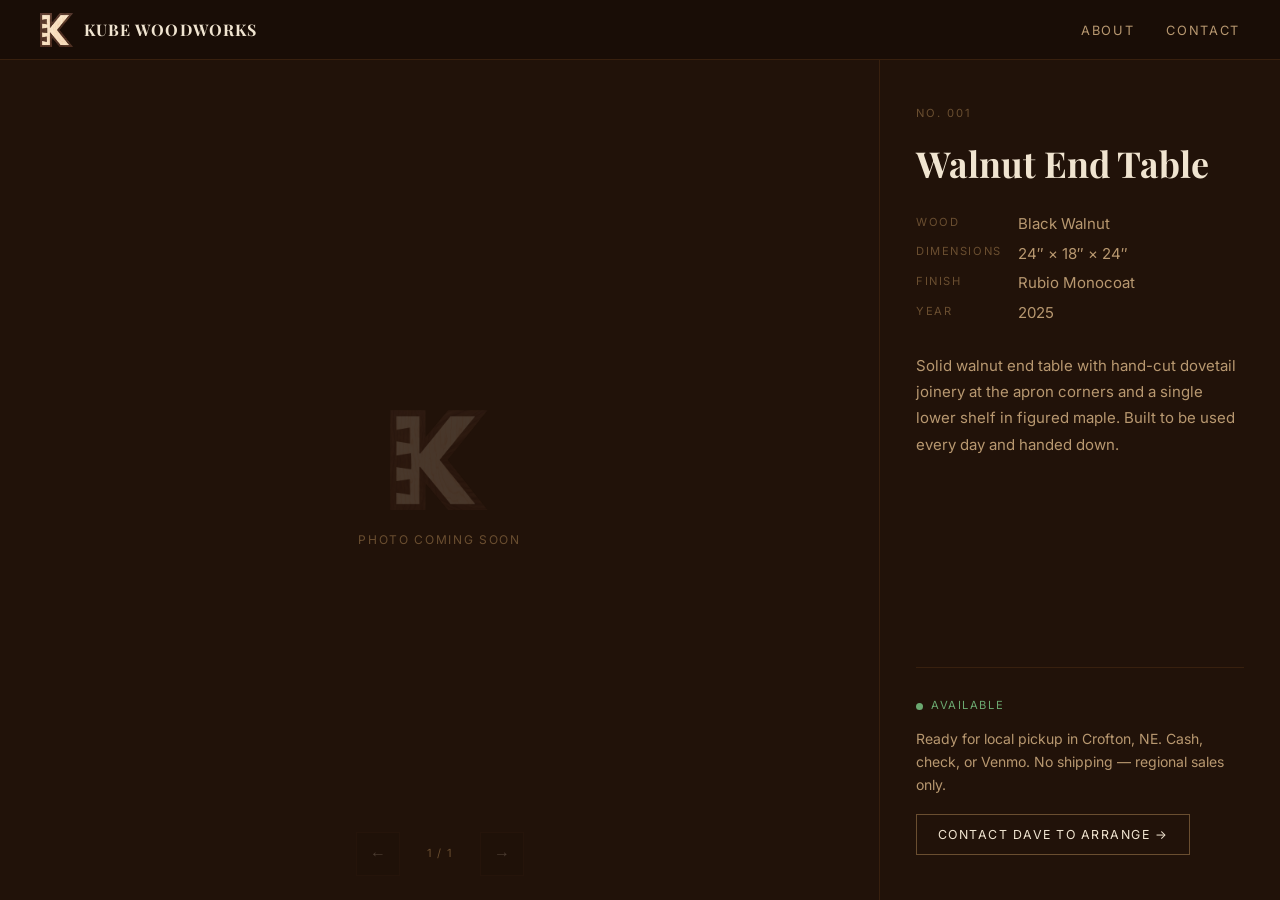
==== index.html @ 45e0f2c5 "Build initial static site for Kube Woodworks Three-page static site (index, about, contact) per READ" ====
<!DOCTYPE html>
<html lang="en">
<head>
  <meta charset="UTF-8">
  <meta name="viewport" content="width=device-width, initial-scale=1.0">
  <title>Kube Woodworks — Crofton, Nebraska</title>
  <meta name="description" content="Custom heirloom woodworking by Dave Kube. Handcrafted furniture and one-of-a-kind pieces made in Crofton, Nebraska.">
  <link rel="icon" type="image/png" sizes="512x512" href="assets/k-mark-512.png">
  <link rel="apple-touch-icon" href="assets/k-mark-512.png">
  <link rel="manifest" href="assets/site.webmanifest">
  <link rel="stylesheet" href="style.css">
</head>
<body>

  <!-- ── Navigation ── -->
  <nav class="site-nav" aria-label="Site navigation">
    <a class="nav-home" href="index.html" aria-label="Kube Woodworks home">
      <img src="assets/k-mark-512.png" alt="">
      <span class="nav-wordmark">Kube Woodworks</span>
    </a>
    <ul class="nav-links">
      <li><a href="about.html">About</a></li>
      <li><a href="contact.html">Contact</a></li>
    </ul>
  </nav>

  <!-- ── Gallery ── -->
  <main class="gallery-stage" id="gallery">

    <!-- ============================================================
         HOW TO ADD A NEW PIECE
         ============================================================
         1. Take your photos and drop them in the /images/ folder.
            Name the file something like "walnut-coffee-table.jpg".

         2. Copy EVERYTHING between "BEGIN PIECE" and "END PIECE"
            (including those comment lines).

         3. Paste the copy right BEFORE the last "END PIECE" comment
            — so it appears after the previous piece, not after the
            closing </main> tag.

         4. Update the following in your pasted block:
              - The "No. 001" → next number (002, 003, …)
              - piece-title text
              - piece-meta values (Wood, Dimensions, Finish, Year)
              - piece-description text
              - The <img> tag: swap the placeholder div for a real
                <img src="images/your-file.jpg" alt="brief description">
              - Availability: see the comment inside for how to
                toggle between Available and Not available.

         Dave — you never need to touch anything outside these blocks.
         ============================================================ -->

    <!-- BEGIN PIECE -->
    <article class="piece" data-piece aria-label="Piece 1">
      <div class="piece-photo">
        <!--
          PHOTO: Replace this placeholder block with your image when ready:

          <img src="images/your-photo-filename.jpg"
               alt="Short description of the piece — e.g. Walnut end table with dovetail joinery">

          The photo will fill this panel automatically. Portrait or landscape both work.
        -->
        <div class="piece-photo-placeholder" aria-hidden="true">
          <img src="assets/k-mark-512.png" alt="">
          <p>Photo coming soon</p>
        </div>
      </div>
      <div class="piece-placard">
        <p class="piece-number">No. 001</p>
        <h1 class="piece-title">Walnut End Table</h1>
        <dl class="piece-meta">
          <dt>Wood</dt>        <dd>Black Walnut</dd>
          <dt>Dimensions</dt>  <dd>24&Prime; &times; 18&Prime; &times; 24&Prime;</dd>
          <dt>Finish</dt>      <dd>Rubio Monocoat</dd>
          <dt>Year</dt>        <dd>2025</dd>
        </dl>
        <p class="piece-description">
          Solid walnut end table with hand-cut dovetail joinery at the apron corners
          and a single lower shelf in figured maple. Built to be used every day
          and handed down.
        </p>
        <div class="piece-availability">
          <!--
            AVAILABLE: use this block when the piece is for sale
          -->
          <span class="avail-badge available">Available</span>
          <p class="avail-message">
            Ready for local pickup in Crofton, NE.
            Cash, check, or Venmo. No shipping — regional sales only.
          </p>
          <a href="contact.html" class="btn">Contact Dave to arrange &rarr;</a>

          <!--
            NOT AVAILABLE: swap to this block when a piece is sold
            (remove the three lines above and uncomment the three below)

          <span class="avail-badge unavailable">Not available</span>
          <p class="avail-message">
            Not currently in stock — contact Dave for an estimate on when
            a similar piece could be ready.
          </p>
          <a href="contact.html" class="btn">Inquire &rarr;</a>
          -->
        </div>
      </div>
    </article>
    <!-- END PIECE -->

    <!-- Gallery navigation controls -->
    <div class="gallery-controls" aria-label="Gallery navigation">
      <button class="gallery-btn" id="prev-btn" aria-label="Previous piece" disabled>&#8592;</button>
      <span class="gallery-counter" aria-live="polite">
        <span id="count-current">1</span>&thinsp;/&thinsp;<span id="count-total">1</span>
      </span>
      <button class="gallery-btn" id="next-btn" aria-label="Next piece" disabled>&#8594;</button>
    </div>

  </main>

  <script>
    (function () {
      const pieces  = Array.from(document.querySelectorAll('[data-piece]'));
      const btnPrev = document.getElementById('prev-btn');
      const btnNext = document.getElementById('next-btn');
      const numCur  = document.getElementById('count-current');
      const numTot  = document.getElementById('count-total');
      let current   = 0;

      numTot.textContent = pieces.length;

      function show(idx) {
        pieces[current].classList.remove('active');
        current = idx;
        pieces[current].classList.add('active');
        numCur.textContent   = current + 1;
        btnPrev.disabled     = current === 0;
        btnNext.disabled     = current === pieces.length - 1;
        // Scroll placard back to top on each new piece
        const placard = pieces[current].querySelector('.piece-placard');
        if (placard) placard.scrollTop = 0;
      }

      // Initialise first piece
      pieces[0].classList.add('active');
      btnPrev.disabled = true;
      btnNext.disabled = pieces.length < 2;

      btnPrev.addEventListener('click', function () { if (current > 0) show(current - 1); });
      btnNext.addEventListener('click', function () { if (current < pieces.length - 1) show(current + 1); });

      // Keyboard navigation
      document.addEventListener('keydown', function (e) {
        if (e.key === 'ArrowLeft'  && current > 0)                show(current - 1);
        if (e.key === 'ArrowRight' && current < pieces.length - 1) show(current + 1);
      });

      // Touch / swipe
      var touchStartX = 0;
      document.addEventListener('touchstart', function (e) {
        touchStartX = e.touches[0].clientX;
      }, { passive: true });
      document.addEventListener('touchend', function (e) {
        var dx = e.changedTouches[0].clientX - touchStartX;
        if (Math.abs(dx) > 48) {
          if (dx < 0 && current < pieces.length - 1) show(current + 1);
          if (dx > 0 && current > 0)                 show(current - 1);
        }
      }, { passive: true });
    }());
  </script>

</body>
</html>
---- style.css ----
/* =============================================================
   Kube Woodworks — shared styles
   ============================================================= */

@import url('https://fonts.googleapis.com/css2?family=Playfair+Display:wght@400;700&family=Inter:wght@400;500&display=swap');

:root {
  --bg:             #1a0e07;
  --surface:        #211209;
  --surface-raised: #2c180a;
  --text:           #f0e4d0;
  --text-dim:       #b89870;
  --text-muted:     #6a4e30;
  --accent:         #c87d38;
  --green:          #6ba870;
  --divider:        #38200e;
  --nav-h:          60px;
  --serif: 'Playfair Display', Georgia, 'Times New Roman', serif;
  --sans:  'Inter', system-ui, -apple-system, sans-serif;
}

*, *::before, *::after { box-sizing: border-box; margin: 0; padding: 0; }

html {
  -webkit-text-size-adjust: 100%;
  scroll-behavior: smooth;
}

body {
  background: var(--bg);
  color: var(--text);
  font-family: var(--sans);
  font-size: 1rem;
  line-height: 1.6;
  min-height: 100dvh;
}

/* ── Navigation ─────────────────────────────────────────────── */

.site-nav {
  position: fixed;
  top: 0;
  inset-inline: 0;
  height: var(--nav-h);
  display: flex;
  align-items: center;
  padding: 0 clamp(1rem, 4vw, 2.5rem);
  background: rgba(26, 14, 7, 0.94);
  backdrop-filter: blur(14px);
  -webkit-backdrop-filter: blur(14px);
  border-bottom: 1px solid var(--divider);
  z-index: 200;
  gap: 1rem;
}

.nav-home {
  display: flex;
  align-items: center;
  gap: 0.6rem;
  text-decoration: none;
  color: var(--text);
  flex-shrink: 0;
}

.nav-home img {
  height: 34px;
  width: auto;
  object-fit: contain;
}

.nav-wordmark {
  font-family: var(--serif);
  font-weight: 700;
  font-size: 1rem;
  letter-spacing: 0.07em;
  text-transform: uppercase;
  line-height: 1;
}

.nav-links {
  margin-left: auto;
  display: flex;
  gap: 2rem;
  list-style: none;
}

.nav-links a {
  color: var(--text-dim);
  text-decoration: none;
  font-size: 0.8rem;
  letter-spacing: 0.13em;
  text-transform: uppercase;
  transition: color 0.18s;
}

.nav-links a:hover,
.nav-links a[aria-current="page"] {
  color: var(--text);
}

/* ── Gallery — index.html ────────────────────────────────────── */

.gallery-stage {
  padding-top: var(--nav-h);
  height: 100dvh;
  overflow: hidden;
  position: relative;
}

/* Each piece: hidden by default, shown with .active */
.piece {
  display: none;
  height: calc(100dvh - var(--nav-h));
  grid-template-columns: 1fr 400px;
}

.piece.active {
  display: grid;
  animation: piece-in 0.3s ease;
}

@keyframes piece-in {
  from { opacity: 0; }
  to   { opacity: 1; }
}

/* Photo panel */
.piece-photo {
  overflow: hidden;
  display: flex;
  align-items: center;
  justify-content: center;
  background: var(--surface);
  border-right: 1px solid var(--divider);
}

.piece-photo img {
  width: 100%;
  height: 100%;
  object-fit: contain;
  object-position: center;
}

/* Placeholder shown when no photo is provided yet */
.piece-photo-placeholder {
  width: 100%;
  height: 100%;
  display: flex;
  flex-direction: column;
  align-items: center;
  justify-content: center;
  gap: 1.25rem;
  background: var(--surface);
}

.piece-photo-placeholder img {
  height: 100px;
  width: auto;
  opacity: 0.18;
  object-fit: contain;
}

.piece-photo-placeholder p {
  color: var(--text-muted);
  font-size: 0.75rem;
  letter-spacing: 0.14em;
  text-transform: uppercase;
}

/* Placard panel */
.piece-placard {
  display: flex;
  flex-direction: column;
  padding: clamp(2rem, 5vh, 3.5rem) 2.25rem clamp(2rem, 5vh, 3.5rem) 2.25rem;
  overflow-y: auto;
  background: var(--surface);
}

.piece-number {
  font-size: 0.7rem;
  letter-spacing: 0.18em;
  text-transform: uppercase;
  color: var(--text-muted);
  margin-bottom: 1.25rem;
}

.piece-title {
  font-family: var(--serif);
  font-size: clamp(1.6rem, 2.8vw, 2.25rem);
  font-weight: 700;
  line-height: 1.15;
  margin-bottom: 1.75rem;
}

.piece-meta {
  display: grid;
  grid-template-columns: auto 1fr;
  gap: 0.35rem 1rem;
  margin-bottom: 1.75rem;
}

.piece-meta dt {
  font-size: 0.7rem;
  letter-spacing: 0.14em;
  text-transform: uppercase;
  color: var(--text-muted);
  align-self: baseline;
  padding-top: 0.15em;
}

.piece-meta dd {
  font-size: 0.9375rem;
  color: var(--text-dim);
}

.piece-description {
  font-size: 0.9375rem;
  line-height: 1.75;
  color: var(--text-dim);
  margin-bottom: 2rem;
  flex: 1;
}

/* Availability block */
.piece-availability {
  margin-top: auto;
  padding-top: 1.5rem;
  border-top: 1px solid var(--divider);
}

.avail-badge {
  display: inline-flex;
  align-items: center;
  gap: 0.5rem;
  font-size: 0.7rem;
  letter-spacing: 0.14em;
  text-transform: uppercase;
  margin-bottom: 0.75rem;
}

.avail-badge::before {
  content: '';
  display: block;
  width: 7px;
  height: 7px;
  border-radius: 50%;
  background: currentColor;
  flex-shrink: 0;
}

.avail-badge.available   { color: var(--green); }
.avail-badge.unavailable { color: var(--accent); }

.avail-message {
  font-size: 0.875rem;
  line-height: 1.65;
  color: var(--text-dim);
  margin-bottom: 1.1rem;
}

.btn {
  display: inline-block;
  padding: 0.6rem 1.3rem;
  background: transparent;
  border: 1px solid var(--text-muted);
  color: var(--text);
  text-decoration: none;
  font-family: var(--sans);
  font-size: 0.775rem;
  letter-spacing: 0.12em;
  text-transform: uppercase;
  transition: border-color 0.18s, color 0.18s;
  cursor: pointer;
}

.btn:hover {
  border-color: var(--text);
}

/* Gallery controls (counter + arrows) */
.gallery-controls {
  position: absolute;
  bottom: 1.5rem;
  /* Centered on the photo half, accounting for 400px placard */
  left: 0;
  right: 400px;
  display: flex;
  align-items: center;
  justify-content: center;
  gap: 1.25rem;
  z-index: 10;
  pointer-events: none;
}

.gallery-controls > * {
  pointer-events: auto;
}

.gallery-btn {
  width: 44px;
  height: 44px;
  display: flex;
  align-items: center;
  justify-content: center;
  background: rgba(26, 14, 7, 0.75);
  border: 1px solid var(--divider);
  color: var(--text);
  font-size: 1rem;
  cursor: pointer;
  transition: background 0.18s, border-color 0.18s;
}

.gallery-btn:hover:not(:disabled) {
  background: var(--surface-raised);
  border-color: var(--text-muted);
}

.gallery-btn:disabled {
  opacity: 0.2;
  cursor: default;
}

.gallery-counter {
  font-size: 0.7rem;
  letter-spacing: 0.16em;
  color: var(--text-muted);
  min-width: 2.5rem;
  text-align: center;
}

/* ── Content pages — about.html / contact.html ───────────────── */

.content-page {
  padding-top: var(--nav-h);
}

.content-inner {
  max-width: 700px;
  margin: 0 auto;
  padding: clamp(3rem, 8vw, 5rem) clamp(1.25rem, 5vw, 2.5rem) 4rem;
}

.page-eyebrow {
  font-size: 0.7rem;
  letter-spacing: 0.17em;
  text-transform: uppercase;
  color: var(--text-muted);
  margin-bottom: 0.875rem;
}

.page-title {
  font-family: var(--serif);
  font-size: clamp(2rem, 5vw, 3rem);
  font-weight: 700;
  line-height: 1.1;
  margin-bottom: 2.5rem;
}

.content-inner p {
  font-size: 1rem;
  line-height: 1.85;
  color: var(--text-dim);
  margin-bottom: 1.4rem;
}

.content-inner h2 {
  font-family: var(--serif);
  font-size: 1.15rem;
  font-weight: 700;
  color: var(--text);
  margin: 2.5rem 0 0.9rem;
}

.content-inner ul {
  list-style: none;
  margin-bottom: 1.5rem;
  display: flex;
  flex-direction: column;
  gap: 0.45rem;
}

.content-inner ul li {
  font-size: 0.9375rem;
  color: var(--text-dim);
  padding-left: 1.1rem;
  position: relative;
  line-height: 1.65;
}

.content-inner ul li::before {
  content: '—';
  position: absolute;
  left: 0;
  color: var(--text-muted);
}

/* Contact specifics */
.contact-methods {
  display: grid;
  grid-template-columns: 1fr 1fr;
  gap: 0.5rem 2.5rem;
  margin-bottom: 2.5rem;
}

.contact-method {
  padding: 1.5rem 0;
  border-top: 1px solid var(--divider);
  display: flex;
  flex-direction: column;
  gap: 0.3rem;
}

.contact-label {
  font-size: 0.68rem;
  letter-spacing: 0.16em;
  text-transform: uppercase;
  color: var(--text-muted);
}

.contact-value {
  font-family: var(--serif);
  font-size: 1.25rem;
  color: var(--text);
  text-decoration: none;
  line-height: 1.2;
  transition: color 0.18s;
}

.contact-value:hover {
  color: var(--accent);
}

.contact-note {
  font-size: 0.8125rem;
  color: var(--text-muted);
  line-height: 1.55;
  margin-top: 0.2rem;
}

.inquiry-block {
  margin-top: 0.5rem;
  padding: 1.75rem 2rem;
  background: var(--surface);
  border: 1px solid var(--divider);
}

.inquiry-block h2 {
  font-family: var(--serif);
  font-size: 1.1rem;
  color: var(--text);
  margin-bottom: 0.75rem;
}

.inquiry-block p {
  font-size: 0.9375rem;
  color: var(--text-dim);
  line-height: 1.75;
  margin-bottom: 0;
}

.inquiry-block a {
  color: var(--text);
  text-decoration: underline;
  text-underline-offset: 3px;
}

/* ── Footer ──────────────────────────────────────────────────── */

.site-footer {
  margin-top: 4rem;
  padding: 1.75rem clamp(1.25rem, 5vw, 2.5rem);
  border-top: 1px solid var(--divider);
  display: flex;
  align-items: center;
  justify-content: space-between;
  flex-wrap: wrap;
  gap: 1rem;
}

.footer-logo {
  display: flex;
  align-items: center;
  gap: 0.5rem;
  text-decoration: none;
}

.footer-logo img {
  height: 22px;
  opacity: 0.4;
  object-fit: contain;
}

.footer-copy {
  font-size: 0.75rem;
  color: var(--text-muted);
}

/* ── Responsive ──────────────────────────────────────────────── */

@media (max-width: 900px) {
  .piece {
    grid-template-columns: 1fr 340px;
  }
  .gallery-controls {
    right: 340px;
  }
}

@media (max-width: 680px) {
  /* Stack gallery vertically on mobile */
  .gallery-stage {
    height: auto;
    overflow: visible;
    padding-bottom: 5rem; /* room for fixed controls */
  }

  .piece {
    height: auto;
  }

  .piece.active {
    grid-template-columns: 1fr;
    grid-template-rows: 62vw auto;
  }

  .piece-photo {
    height: 62vw;
    min-height: 240px;
    border-right: none;
    border-bottom: 1px solid var(--divider);
  }

  .gallery-controls {
    position: fixed;
    right: auto;
    left: 50%;
    bottom: 1rem;
    transform: translateX(-50%);
    background: rgba(26, 14, 7, 0.88);
    border: 1px solid var(--divider);
    padding: 0.4rem 0.75rem;
    backdrop-filter: blur(10px);
    -webkit-backdrop-filter: blur(10px);
    border-radius: 2px;
  }

  .nav-wordmark {
    /* Keep wordmark but clip it on very small screens */
    font-size: 0.875rem;
  }

  .contact-methods {
    grid-template-columns: 1fr;
  }
}

@media (max-width: 400px) {
  .nav-wordmark {
    display: none;
  }
}
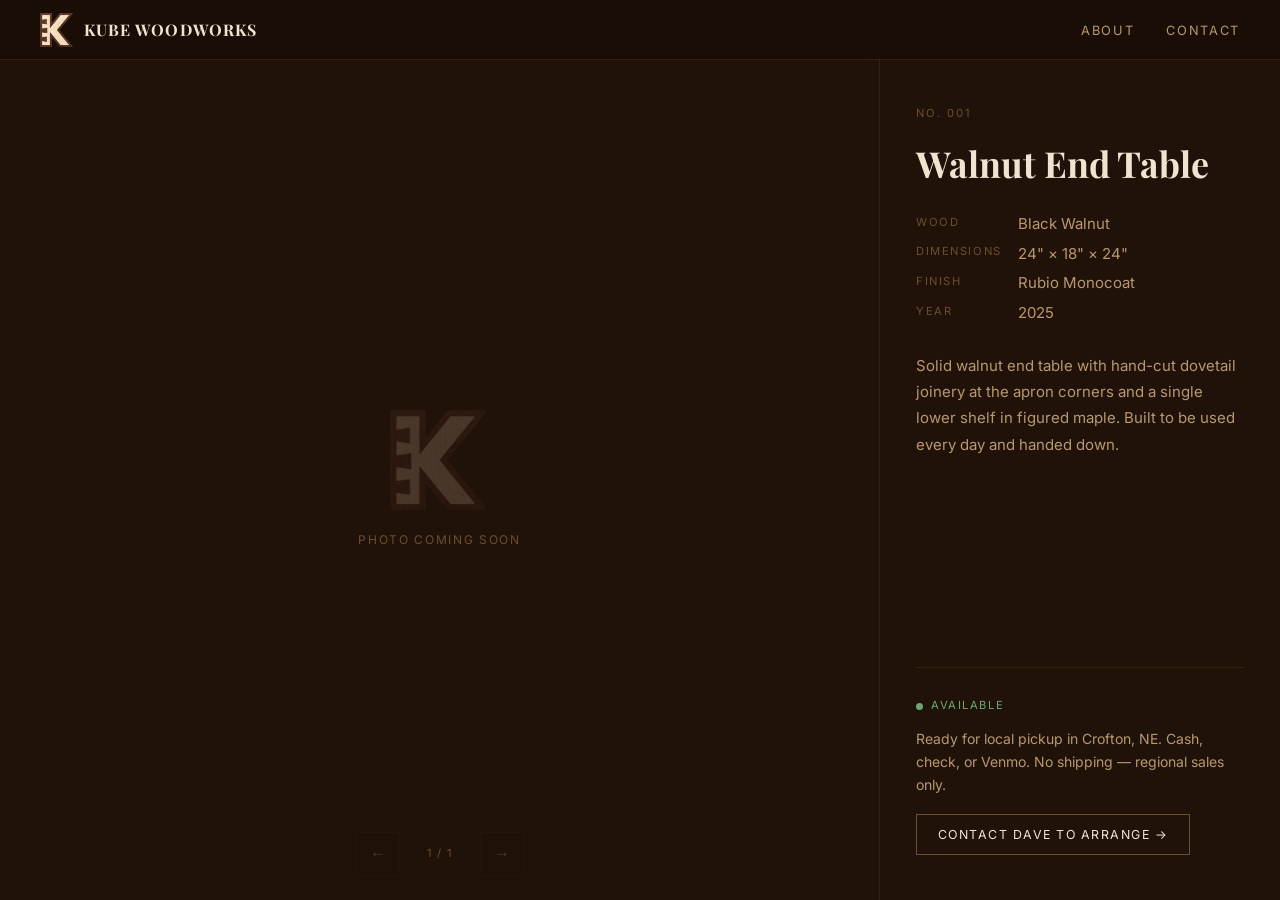
==== commit 6a97ea4e: "Extract site content into data.js All editable content (contact info, pieces) now lives in data.js. " ====
--- a/index.html
+++ b/index.html
@@ -25,92 +25,9 @@
   </nav>
 
   <!-- ── Gallery ── -->
+  <!-- Pieces are built automatically from data.js — edit that file, not this one -->
   <main class="gallery-stage" id="gallery">
 
-    <!-- ============================================================
-         HOW TO ADD A NEW PIECE
-         ============================================================
-         1. Take your photos and drop them in the /images/ folder.
-            Name the file something like "walnut-coffee-table.jpg".
-
-         2. Copy EVERYTHING between "BEGIN PIECE" and "END PIECE"
-            (including those comment lines).
-
-         3. Paste the copy right BEFORE the last "END PIECE" comment
-            — so it appears after the previous piece, not after the
-            closing </main> tag.
-
-         4. Update the following in your pasted block:
-              - The "No. 001" → next number (002, 003, …)
-              - piece-title text
-              - piece-meta values (Wood, Dimensions, Finish, Year)
-              - piece-description text
-              - The <img> tag: swap the placeholder div for a real
-                <img src="images/your-file.jpg" alt="brief description">
-              - Availability: see the comment inside for how to
-                toggle between Available and Not available.
-
-         Dave — you never need to touch anything outside these blocks.
-         ============================================================ -->
-
-    <!-- BEGIN PIECE -->
-    <article class="piece" data-piece aria-label="Piece 1">
-      <div class="piece-photo">
-        <!--
-          PHOTO: Replace this placeholder block with your image when ready:
-
-          <img src="images/your-photo-filename.jpg"
-               alt="Short description of the piece — e.g. Walnut end table with dovetail joinery">
-
-          The photo will fill this panel automatically. Portrait or landscape both work.
-        -->
-        <div class="piece-photo-placeholder" aria-hidden="true">
-          <img src="assets/k-mark-512.png" alt="">
-          <p>Photo coming soon</p>
-        </div>
-      </div>
-      <div class="piece-placard">
-        <p class="piece-number">No. 001</p>
-        <h1 class="piece-title">Walnut End Table</h1>
-        <dl class="piece-meta">
-          <dt>Wood</dt>        <dd>Black Walnut</dd>
-          <dt>Dimensions</dt>  <dd>24&Prime; &times; 18&Prime; &times; 24&Prime;</dd>
-          <dt>Finish</dt>      <dd>Rubio Monocoat</dd>
-          <dt>Year</dt>        <dd>2025</dd>
-        </dl>
-        <p class="piece-description">
-          Solid walnut end table with hand-cut dovetail joinery at the apron corners
-          and a single lower shelf in figured maple. Built to be used every day
-          and handed down.
-        </p>
-        <div class="piece-availability">
-          <!--
-            AVAILABLE: use this block when the piece is for sale
-          -->
-          <span class="avail-badge available">Available</span>
-          <p class="avail-message">
-            Ready for local pickup in Crofton, NE.
-            Cash, check, or Venmo. No shipping — regional sales only.
-          </p>
-          <a href="contact.html" class="btn">Contact Dave to arrange &rarr;</a>
-
-          <!--
-            NOT AVAILABLE: swap to this block when a piece is sold
-            (remove the three lines above and uncomment the three below)
-
-          <span class="avail-badge unavailable">Not available</span>
-          <p class="avail-message">
-            Not currently in stock — contact Dave for an estimate on when
-            a similar piece could be ready.
-          </p>
-          <a href="contact.html" class="btn">Inquire &rarr;</a>
-          -->
-        </div>
-      </div>
-    </article>
-    <!-- END PIECE -->
-
-    <!-- Gallery navigation controls -->
     <div class="gallery-controls" aria-label="Gallery navigation">
       <button class="gallery-btn" id="prev-btn" aria-label="Previous piece" disabled>&#8592;</button>
       <span class="gallery-counter" aria-live="polite">
@@ -121,14 +38,72 @@
 
   </main>
 
+  <script src="data.js"></script>
   <script>
     (function () {
-      const pieces  = Array.from(document.querySelectorAll('[data-piece]'));
-      const btnPrev = document.getElementById('prev-btn');
-      const btnNext = document.getElementById('next-btn');
-      const numCur  = document.getElementById('count-current');
-      const numTot  = document.getElementById('count-total');
-      let current   = 0;
+
+      function esc(str) {
+        return String(str)
+          .replace(/&/g, '&amp;')
+          .replace(/</g, '&lt;')
+          .replace(/>/g, '&gt;')
+          .replace(/"/g, '&quot;');
+      }
+
+      function buildPiece(p, index) {
+        var num = String(index + 1).padStart(3, '0');
+
+        var photoHTML = p.photo
+          ? '<img src="' + esc(p.photo) + '" alt="' + esc(p.photoAlt || p.title) + '">'
+          : '<div class="piece-photo-placeholder" aria-hidden="true">' +
+              '<img src="assets/k-mark-512.png" alt="">' +
+              '<p>Photo coming soon</p>' +
+            '</div>';
+
+        var availHTML = p.available
+          ? '<span class="avail-badge available">Available</span>' +
+            '<p class="avail-message">Ready for local pickup in Crofton, NE. Cash, check, or Venmo. No shipping — regional sales only.</p>' +
+            '<a href="contact.html" class="btn">Contact Dave to arrange →</a>'
+          : '<span class="avail-badge unavailable">Not available</span>' +
+            '<p class="avail-message">Not currently in stock — contact Dave for an estimate on when a similar piece could be ready.</p>' +
+            '<a href="contact.html" class="btn">Inquire →</a>';
+
+        var article = document.createElement('article');
+        article.className = 'piece';
+        article.setAttribute('data-piece', '');
+        article.setAttribute('aria-label', 'Piece ' + (index + 1));
+        article.innerHTML =
+          '<div class="piece-photo">' + photoHTML + '</div>' +
+          '<div class="piece-placard">' +
+            '<p class="piece-number">No. ' + num + '</p>' +
+            '<h1 class="piece-title">' + esc(p.title) + '</h1>' +
+            '<dl class="piece-meta">' +
+              '<dt>Wood</dt><dd>' + esc(p.wood) + '</dd>' +
+              '<dt>Dimensions</dt><dd>' + esc(p.dimensions) + '</dd>' +
+              '<dt>Finish</dt><dd>' + esc(p.finish) + '</dd>' +
+              '<dt>Year</dt><dd>' + esc(p.year) + '</dd>' +
+            '</dl>' +
+            '<p class="piece-description">' + esc(p.description) + '</p>' +
+            '<div class="piece-availability">' + availHTML + '</div>' +
+          '</div>';
+        return article;
+      }
+
+      var stage    = document.getElementById('gallery');
+      var controls = document.querySelector('.gallery-controls');
+      var btnPrev  = document.getElementById('prev-btn');
+      var btnNext  = document.getElementById('next-btn');
+      var numCur   = document.getElementById('count-current');
+      var numTot   = document.getElementById('count-total');
+      var current  = 0;
+      var pieces   = [];
+
+      // Build pieces from data.js
+      KUBE.pieces.forEach(function (p, i) {
+        var el = buildPiece(p, i);
+        stage.insertBefore(el, controls);
+        pieces.push(el);
+      });
 
       numTot.textContent = pieces.length;
 
@@ -136,29 +111,27 @@
         pieces[current].classList.remove('active');
         current = idx;
         pieces[current].classList.add('active');
-        numCur.textContent   = current + 1;
-        btnPrev.disabled     = current === 0;
-        btnNext.disabled     = current === pieces.length - 1;
-        // Scroll placard back to top on each new piece
-        const placard = pieces[current].querySelector('.piece-placard');
+        numCur.textContent = current + 1;
+        btnPrev.disabled   = current === 0;
+        btnNext.disabled   = current === pieces.length - 1;
+        var placard = pieces[current].querySelector('.piece-placard');
         if (placard) placard.scrollTop = 0;
       }
 
-      // Initialise first piece
-      pieces[0].classList.add('active');
-      btnPrev.disabled = true;
-      btnNext.disabled = pieces.length < 2;
+      if (pieces.length > 0) {
+        pieces[0].classList.add('active');
+        btnPrev.disabled = true;
+        btnNext.disabled = pieces.length < 2;
+      }
 
       btnPrev.addEventListener('click', function () { if (current > 0) show(current - 1); });
       btnNext.addEventListener('click', function () { if (current < pieces.length - 1) show(current + 1); });
 
-      // Keyboard navigation
       document.addEventListener('keydown', function (e) {
-        if (e.key === 'ArrowLeft'  && current > 0)                show(current - 1);
+        if (e.key === 'ArrowLeft'  && current > 0)                 show(current - 1);
         if (e.key === 'ArrowRight' && current < pieces.length - 1) show(current + 1);
       });
 
-      // Touch / swipe
       var touchStartX = 0;
       document.addEventListener('touchstart', function (e) {
         touchStartX = e.touches[0].clientX;
@@ -170,6 +143,7 @@
           if (dx > 0 && current > 0)                 show(current - 1);
         }
       }, { passive: true });
+
     }());
   </script>
 
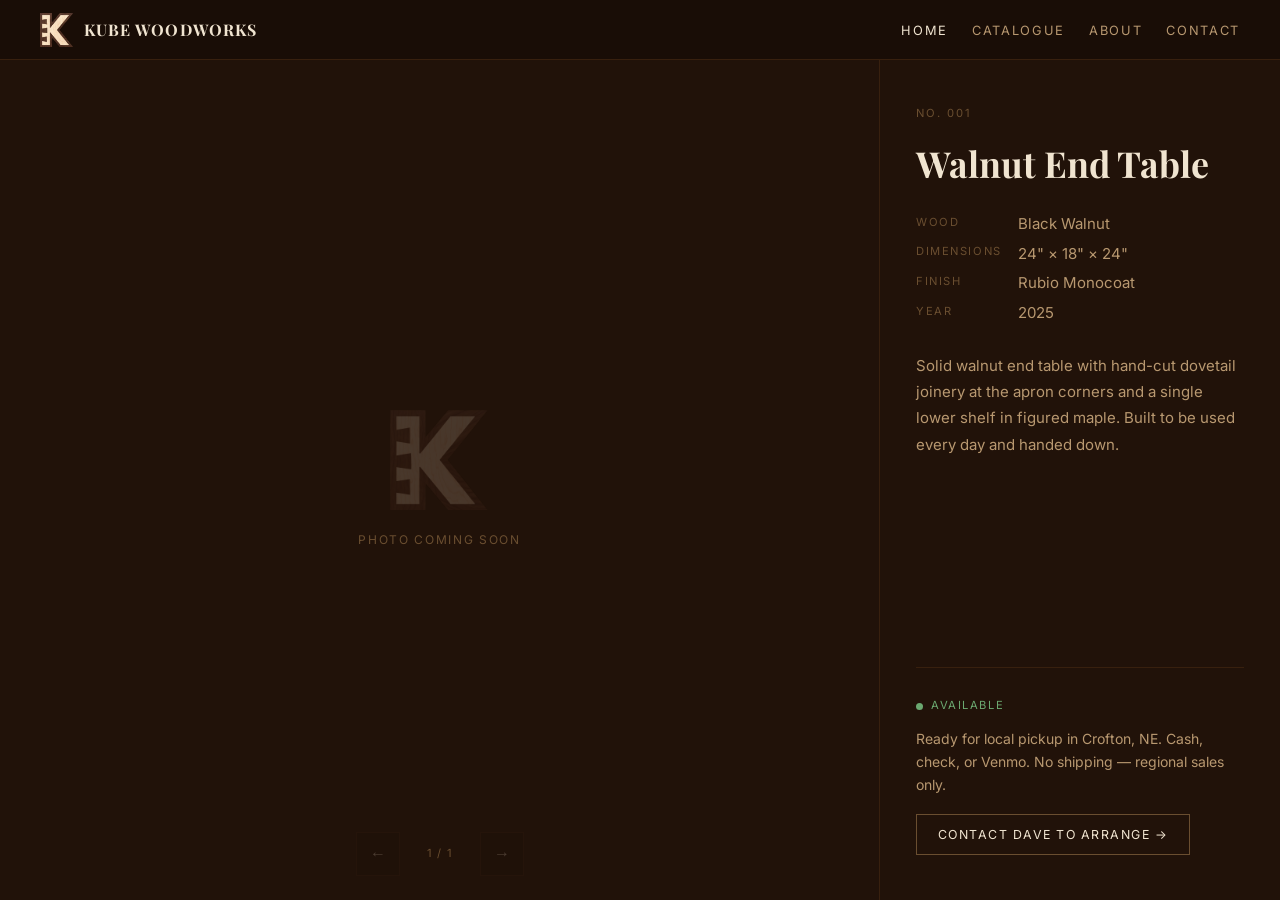
==== commit 88c8dee1: "Add Home nav button and Catalogue page Nav now has: Home | Catalogue | About | Contact on all pages." ====
--- a/index.html
+++ b/index.html
@@ -19,6 +19,8 @@
       <span class="nav-wordmark">Kube Woodworks</span>
     </a>
     <ul class="nav-links">
+      <li><a href="index.html" aria-current="page">Home</a></li>
+      <li><a href="catalogue.html">Catalogue</a></li>
       <li><a href="about.html">About</a></li>
       <li><a href="contact.html">Contact</a></li>
     </ul>
--- a/style.css
+++ b/style.css
@@ -80,7 +80,7 @@
 .nav-links {
   margin-left: auto;
   display: flex;
-  gap: 2rem;
+  gap: 1.5rem;
   list-style: none;
 }
 
@@ -493,6 +493,140 @@
 .footer-copy {
   font-size: 0.75rem;
   color: var(--text-muted);
+}
+
+/* ── Catalogue — catalogue.html ─────────────────────────────── */
+
+.catalogue-page {
+  padding-top: var(--nav-h);
+}
+
+.catalogue-header {
+  max-width: 700px;
+  margin: 0 auto;
+  padding: clamp(2.5rem, 6vw, 4rem) clamp(1.25rem, 5vw, 2.5rem) 0;
+}
+
+.catalogue-intro {
+  font-size: 0.9375rem;
+  color: var(--text-muted);
+  margin-top: -1.5rem;
+  margin-bottom: 0;
+  line-height: 1.6;
+}
+
+.catalogue-grid {
+  display: grid;
+  grid-template-columns: repeat(auto-fill, minmax(300px, 1fr));
+  gap: 1px;
+  background: var(--divider);
+  margin-top: clamp(2rem, 5vw, 3rem);
+}
+
+.catalogue-card {
+  background: var(--surface);
+  display: flex;
+  flex-direction: column;
+  transition: background 0.18s;
+}
+
+.catalogue-card:hover {
+  background: var(--surface-raised);
+}
+
+.card-photo {
+  aspect-ratio: 4 / 3;
+  overflow: hidden;
+  background: var(--bg);
+  display: flex;
+  align-items: center;
+  justify-content: center;
+}
+
+.card-photo img {
+  width: 100%;
+  height: 100%;
+  object-fit: cover;
+}
+
+.card-photo-placeholder {
+  width: 100%;
+  height: 100%;
+  display: flex;
+  align-items: center;
+  justify-content: center;
+  background: var(--bg);
+}
+
+.card-photo-placeholder img {
+  height: 56px;
+  width: auto;
+  opacity: 0.14;
+  object-fit: contain;
+}
+
+.card-body {
+  padding: 1.25rem 1.5rem 1.5rem;
+  display: flex;
+  flex-direction: column;
+  flex: 1;
+}
+
+.card-title {
+  font-family: var(--serif);
+  font-size: 1.2rem;
+  font-weight: 700;
+  line-height: 1.2;
+  margin-bottom: 1rem;
+}
+
+.card-meta {
+  display: grid;
+  grid-template-columns: auto 1fr;
+  gap: 0.25rem 0.75rem;
+  margin-bottom: 1rem;
+}
+
+.card-meta dt {
+  font-size: 0.65rem;
+  letter-spacing: 0.14em;
+  text-transform: uppercase;
+  color: var(--text-muted);
+  align-self: baseline;
+  padding-top: 0.12em;
+}
+
+.card-meta dd {
+  font-size: 0.875rem;
+  color: var(--text-dim);
+}
+
+.card-description {
+  font-size: 0.875rem;
+  line-height: 1.7;
+  color: var(--text-muted);
+  margin-bottom: 1.25rem;
+  flex: 1;
+  display: -webkit-box;
+  -webkit-line-clamp: 3;
+  -webkit-box-orient: vertical;
+  overflow: hidden;
+}
+
+.card-footer {
+  margin-top: auto;
+  padding-top: 1rem;
+  border-top: 1px solid var(--divider);
+  display: flex;
+  align-items: center;
+  justify-content: space-between;
+  gap: 1rem;
+  flex-wrap: wrap;
+}
+
+.btn-sm {
+  padding: 0.45rem 1rem;
+  font-size: 0.7rem;
 }
 
 /* ── Responsive ──────────────────────────────────────────────── */
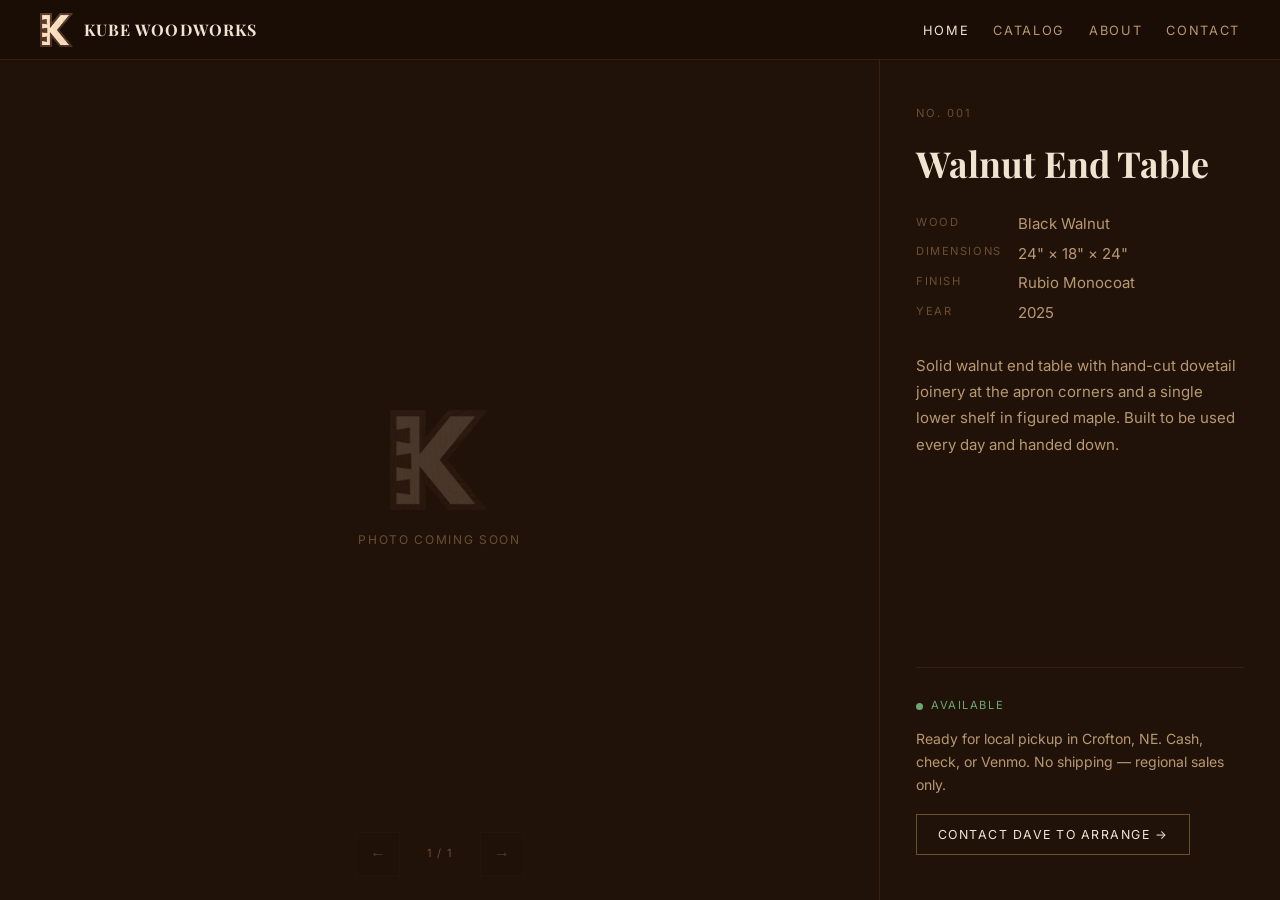
==== commit 2764b5d8: "Rename Catalogue to Catalog (American English) https://claude.ai/code/session_01MZtUNQQRKaAaAdE1h5Vs" ====
--- a/index.html
+++ b/index.html
@@ -20,7 +20,7 @@
     </a>
     <ul class="nav-links">
       <li><a href="index.html" aria-current="page">Home</a></li>
-      <li><a href="catalogue.html">Catalogue</a></li>
+      <li><a href="catalog.html">Catalog</a></li>
       <li><a href="about.html">About</a></li>
       <li><a href="contact.html">Contact</a></li>
     </ul>
--- a/style.css
+++ b/style.css
@@ -495,19 +495,19 @@
   color: var(--text-muted);
 }
 
-/* ── Catalogue — catalogue.html ─────────────────────────────── */
-
-.catalogue-page {
+/* ── Catalog — catalog.html ─────────────────────────────── */
+
+.catalog-page {
   padding-top: var(--nav-h);
 }
 
-.catalogue-header {
+.catalog-header {
   max-width: 700px;
   margin: 0 auto;
   padding: clamp(2.5rem, 6vw, 4rem) clamp(1.25rem, 5vw, 2.5rem) 0;
 }
 
-.catalogue-intro {
+.catalog-intro {
   font-size: 0.9375rem;
   color: var(--text-muted);
   margin-top: -1.5rem;
@@ -515,7 +515,7 @@
   line-height: 1.6;
 }
 
-.catalogue-grid {
+.catalog-grid {
   display: grid;
   grid-template-columns: repeat(auto-fill, minmax(300px, 1fr));
   gap: 1px;
@@ -523,14 +523,14 @@
   margin-top: clamp(2rem, 5vw, 3rem);
 }
 
-.catalogue-card {
+.catalog-card {
   background: var(--surface);
   display: flex;
   flex-direction: column;
   transition: background 0.18s;
 }
 
-.catalogue-card:hover {
+.catalog-card:hover {
   background: var(--surface-raised);
 }
 
